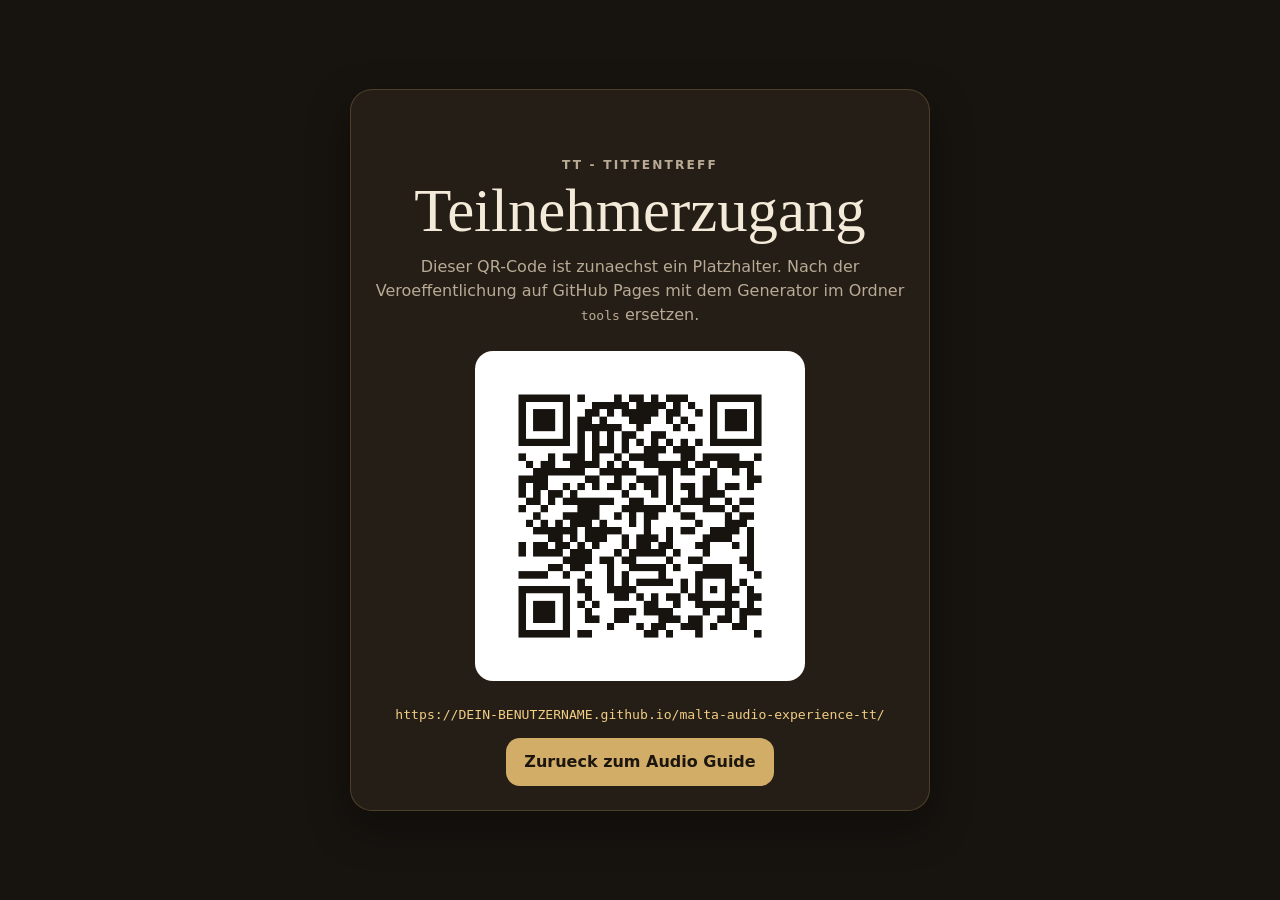
==== qr.html @ 0d052f30 "Add files via upload" ====
<!doctype html>
<html lang="de">
<head>
  <meta charset="utf-8">
  <meta name="viewport" content="width=device-width, initial-scale=1">
  <meta name="theme-color" content="#17130f">
  <link rel="stylesheet" href="styles.css">
  <title>QR-Code | TT Malta Audio Experience</title>
</head>
<body>
  <main class="qr-page">
    <section class="qr-panel">
      <p class="eyebrow">TT - TITTENTREFF</p>
      <h1>Teilnehmerzugang</h1>
      <p>Dieser QR-Code ist zunaechst ein Platzhalter. Nach der Veroeffentlichung auf GitHub Pages mit dem Generator im Ordner <code>tools</code> ersetzen.</p>
      <img class="qr-image" src="assets/qr-placeholder.png" alt="Platzhalter QR-Code">
      <p class="qr-url">https://DEIN-BENUTZERNAME.github.io/malta-audio-experience-tt/</p>
      <a class="button button--primary" href="index.html">Zurueck zum Audio Guide</a>
    </section>
  </main>
</body>
</html>
---- styles.css ----
:root {
  --bg: #17130f;
  --bg-soft: #211a14;
  --panel: rgba(39, 31, 24, 0.94);
  --text: #f4ead9;
  --muted: #b9aa95;
  --accent: #d2ad68;
  --accent-strong: #f0cc84;
  --line: rgba(210, 173, 104, 0.24);
  --success: #9fbc8f;
  --shadow: 0 16px 42px rgba(0, 0, 0, 0.34);
  --radius: 22px;
}

* { box-sizing: border-box; }
html { scroll-behavior: smooth; }
body {
  margin: 0;
  min-width: 320px;
  background: var(--bg);
  color: var(--text);
  font-family: Inter, ui-sans-serif, system-ui, -apple-system, BlinkMacSystemFont, "Segoe UI", sans-serif;
  line-height: 1.5;
}
button, a { -webkit-tap-highlight-color: transparent; }
button { font: inherit; }
.ambient {
  position: fixed;
  inset: 0;
  pointer-events: none;
  background:
    radial-gradient(circle at 85% 10%, rgba(210, 173, 104, 0.10), transparent 32%),
    radial-gradient(circle at 10% 55%, rgba(255, 255, 255, 0.035), transparent 30%);
  z-index: -1;
}
.hero, .content, .footer { width: min(100% - 32px, 820px); margin-inline: auto; }
.hero { padding: 28px 0 34px; }
.hero__topline { display: flex; align-items: center; justify-content: space-between; gap: 16px; }
.group-badge, .status-badge, .meta-chip {
  display: inline-flex;
  align-items: center;
  width: fit-content;
  border: 1px solid var(--line);
  border-radius: 999px;
  background: rgba(210, 173, 104, 0.08);
  color: var(--accent-strong);
}
.group-badge { padding: 8px 12px; font-size: 0.82rem; font-weight: 750; letter-spacing: 0.05em; }
.icon-button {
  width: 44px;
  height: 44px;
  border: 1px solid var(--line);
  border-radius: 50%;
  color: var(--text);
  background: rgba(255, 255, 255, 0.035);
  cursor: pointer;
}
.eyebrow { margin: 42px 0 8px; color: var(--accent); letter-spacing: 0.18em; font-size: 0.76rem; font-weight: 800; }
h1 { margin: 0; max-width: 720px; font-family: Georgia, "Times New Roman", serif; font-size: clamp(2.55rem, 10vw, 5.25rem); line-height: 0.94; font-weight: 500; }
.hero__text { max-width: 700px; margin: 22px 0 0; color: var(--muted); font-size: clamp(1rem, 3.8vw, 1.18rem); }
.progress-card {
  display: grid;
  grid-template-columns: 1fr auto;
  gap: 12px 18px;
  margin-top: 28px;
  padding: 18px;
  border: 1px solid var(--line);
  border-radius: var(--radius);
  background: var(--panel);
  box-shadow: var(--shadow);
}
.progress-card__label { display: block; color: var(--muted); font-size: 0.78rem; text-transform: uppercase; letter-spacing: 0.09em; }
.progress-card__percent { align-self: center; color: var(--accent-strong); font-weight: 800; }
.progress-track { grid-column: 1 / -1; height: 9px; overflow: hidden; border-radius: 999px; background: rgba(255,255,255,0.08); }
.progress-fill { width: 0; height: 100%; border-radius: inherit; background: linear-gradient(90deg, var(--accent), var(--accent-strong)); transition: width 220ms ease; }
.hero__actions { display: flex; flex-wrap: wrap; gap: 12px; margin-top: 18px; }
.button {
  display: inline-flex;
  justify-content: center;
  align-items: center;
  min-height: 48px;
  padding: 12px 18px;
  border-radius: 14px;
  text-decoration: none;
  font-weight: 750;
}
.button--primary { background: var(--accent); color: #1c160f; }
.button--ghost { border: 1px solid var(--line); color: var(--text); background: rgba(255,255,255,0.025); }
.content { padding-bottom: 48px; }
.notice {
  display: flex;
  gap: 14px;
  align-items: flex-start;
  padding: 17px 18px;
  border-left: 3px solid var(--accent);
  border-radius: 4px 18px 18px 4px;
  background: rgba(210, 173, 104, 0.08);
}
.notice p { margin: 0; color: var(--muted); }
.notice__stamp { flex: 0 0 auto; margin-top: 2px; color: var(--accent-strong); font-size: 0.68rem; font-weight: 900; letter-spacing: 0.12em; }
.toolbar { display: flex; justify-content: space-between; align-items: flex-end; gap: 18px; margin: 36px 0 18px; }
.toolbar__title { margin: 0; font-family: Georgia, "Times New Roman", serif; font-size: 1.45rem; }
.toolbar__subtitle { margin: 4px 0 0; color: var(--muted); font-size: 0.9rem; }
.text-button { border: 0; padding: 0; color: var(--accent-strong); background: transparent; cursor: pointer; text-decoration: underline; text-underline-offset: 3px; }
.stations { display: grid; gap: 26px; }
.station {
  position: relative;
  overflow: hidden;
  border: 1px solid var(--line);
  border-radius: var(--radius);
  background: rgba(29, 23, 18, 0.76);
}
.station__header { display: flex; align-items: flex-start; justify-content: space-between; gap: 18px; padding: 20px; border-bottom: 1px solid var(--line); }
.station__kicker { margin: 0 0 5px; color: var(--accent); font-size: 0.72rem; font-weight: 850; letter-spacing: 0.13em; }
.station__title { margin: 0; font-family: Georgia, "Times New Roman", serif; font-size: 1.38rem; font-weight: 500; }
.station__description { margin: 5px 0 0; color: var(--muted); font-size: 0.91rem; }
.station__play {
  flex: 0 0 auto;
  min-height: 42px;
  padding: 9px 12px;
  border: 1px solid var(--line);
  border-radius: 12px;
  color: var(--text);
  background: rgba(255,255,255,0.03);
  cursor: pointer;
}
.track-list { display: grid; }
.track-card { padding: 20px; border-bottom: 1px solid var(--line); }
.track-card:last-child { border-bottom: 0; }
.track-card.is-playing { background: rgba(210, 173, 104, 0.065); }
.track-card.is-complete .track-card__number { color: var(--success); border-color: rgba(159, 188, 143, 0.45); }
.track-card__top { display: grid; grid-template-columns: auto 1fr auto; gap: 14px; align-items: start; }
.track-card__number {
  display: grid;
  place-items: center;
  width: 44px;
  height: 44px;
  border: 1px solid var(--line);
  border-radius: 13px;
  color: var(--accent-strong);
  font-family: Georgia, "Times New Roman", serif;
  font-size: 1.05rem;
}
.track-card__label { margin: 1px 0 3px; color: var(--accent); font-size: 0.7rem; font-weight: 850; letter-spacing: 0.11em; }
.track-card__title { margin: 0; font-size: 1.08rem; font-weight: 750; }
.track-card__subtitle { margin: 4px 0 0; color: var(--muted); font-size: 0.9rem; }
.track-card__duration { color: var(--muted); font-variant-numeric: tabular-nums; font-size: 0.82rem; }
.track-card__description { margin: 16px 0 0; color: var(--muted); }
.meta-row { display: flex; flex-wrap: wrap; gap: 7px; margin-top: 14px; }
.meta-chip { padding: 5px 8px; font-size: 0.7rem; color: var(--muted); }
.player-row { display: grid; grid-template-columns: auto 1fr auto; gap: 12px; align-items: center; margin-top: 18px; }
.play-button {
  width: 48px;
  height: 48px;
  border: 0;
  border-radius: 50%;
  color: #1c160f;
  background: var(--accent);
  cursor: pointer;
  font-weight: 900;
}
.track-progress { width: 100%; accent-color: var(--accent); cursor: pointer; }
.time-display { min-width: 42px; text-align: right; color: var(--muted); font-size: 0.78rem; font-variant-numeric: tabular-nums; }
.complete-row { min-height: 24px; margin-top: 10px; }
.status-badge { padding: 4px 8px; color: var(--success); border-color: rgba(159, 188, 143, 0.35); font-size: 0.68rem; font-weight: 850; letter-spacing: 0.08em; }
.loading, .error-box { padding: 26px; border: 1px solid var(--line); border-radius: var(--radius); color: var(--muted); text-align: center; }
.footer { padding: 26px 0 44px; border-top: 1px solid var(--line); color: var(--muted); }
.footer p { margin: 0; }
.footer__small { margin-top: 6px !important; font-size: 0.82rem; }
.toast {
  position: fixed;
  left: 50%;
  bottom: max(22px, env(safe-area-inset-bottom));
  z-index: 20;
  transform: translate(-50%, 18px);
  width: min(calc(100% - 32px), 520px);
  padding: 12px 15px;
  border: 1px solid var(--line);
  border-radius: 13px;
  background: #2b221a;
  color: var(--text);
  box-shadow: var(--shadow);
  opacity: 0;
  pointer-events: none;
  transition: opacity 160ms ease, transform 160ms ease;
}
.toast.is-visible { opacity: 1; transform: translate(-50%, 0); }
.qr-page { min-height: 100vh; display: grid; place-items: center; padding: 28px 16px; }
.qr-panel { width: min(100%, 580px); padding: 24px; border: 1px solid var(--line); border-radius: var(--radius); background: var(--panel); text-align: center; box-shadow: var(--shadow); }
.qr-panel h1 { font-size: clamp(2rem, 10vw, 3.8rem); }
.qr-panel p { color: var(--muted); }
.qr-image { display: block; width: min(100%, 330px); margin: 24px auto; padding: 14px; border-radius: 18px; background: #fff; }
.qr-url { overflow-wrap: anywhere; color: var(--accent-strong) !important; font-family: ui-monospace, SFMono-Regular, Menlo, monospace; font-size: 0.82rem; }

@media (max-width: 600px) {
  .hero, .content, .footer { width: min(100% - 24px, 820px); }
  .hero { padding-top: 18px; }
  .eyebrow { margin-top: 32px; }
  .toolbar { align-items: flex-start; flex-direction: column; }
  .station__header { flex-direction: column; }
  .station__play { width: 100%; }
  .track-card__top { grid-template-columns: auto 1fr; }
  .track-card__duration { grid-column: 2; }
  .player-row { grid-template-columns: auto 1fr; }
  .time-display { grid-column: 2; }
}

@media (prefers-reduced-motion: reduce) {
  * { scroll-behavior: auto !important; transition: none !important; }
}
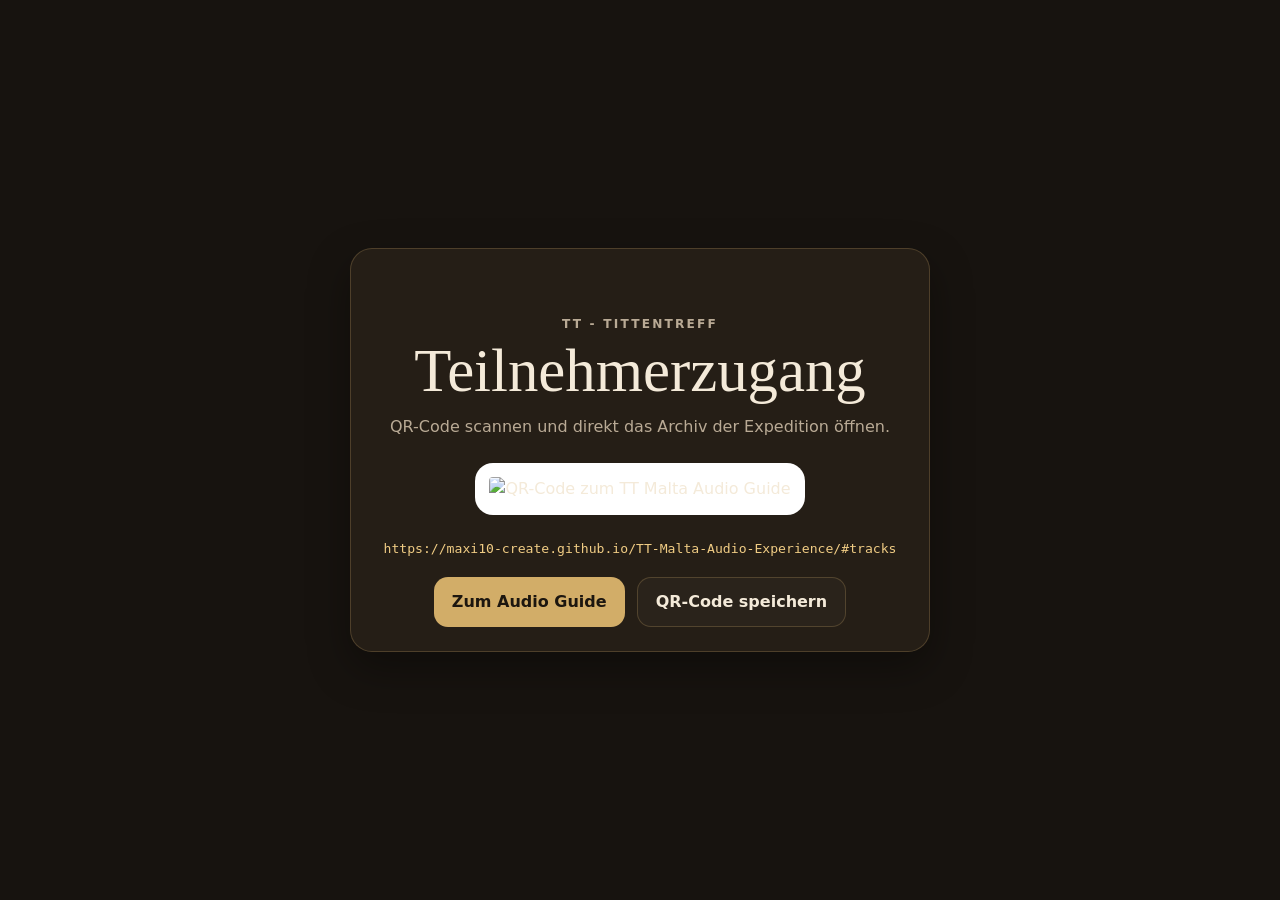
==== commit e197b092: "Update QR code and related content in qr.html" ====
--- a/qr.html
+++ b/qr.html
@@ -12,10 +12,13 @@
     <section class="qr-panel">
       <p class="eyebrow">TT - TITTENTREFF</p>
       <h1>Teilnehmerzugang</h1>
-      <p>Dieser QR-Code ist zunaechst ein Platzhalter. Nach der Veroeffentlichung auf GitHub Pages mit dem Generator im Ordner <code>tools</code> ersetzen.</p>
-      <img class="qr-image" src="assets/qr-placeholder.png" alt="Platzhalter QR-Code">
-      <p class="qr-url">https://DEIN-BENUTZERNAME.github.io/malta-audio-experience-tt/</p>
-      <a class="button button--primary" href="index.html">Zurueck zum Audio Guide</a>
+      <p>QR-Code scannen und direkt das Archiv der Expedition öffnen.</p>
+      <img class="qr-image" src="assets/qr-tt-audio-guide.png" alt="QR-Code zum TT Malta Audio Guide">
+      <p class="qr-url">https://maxi10-create.github.io/TT-Malta-Audio-Experience/#tracks</p>
+      <div class="hero__actions" style="justify-content:center">
+        <a class="button button--primary" href="index.html#tracks">Zum Audio Guide</a>
+        <a class="button button--ghost" href="assets/qr-tt-audio-guide.png" download="TT-Audio-Guide-QRCode.png">QR-Code speichern</a>
+      </div>
     </section>
   </main>
 </body>
--- a/styles.css
+++ b/styles.css
@@ -208,3 +208,70 @@
 @media (prefers-reduced-motion: reduce) {
   * { scroll-behavior: auto !important; transition: none !important; }
 }
+
+/* Route poster */
+.route-card {
+  margin: 28px 0 36px;
+  overflow: hidden;
+  border: 1px solid var(--line);
+  border-radius: var(--radius);
+  background: var(--panel);
+  box-shadow: var(--shadow);
+}
+.route-card__header {
+  display: flex;
+  align-items: flex-start;
+  justify-content: space-between;
+  gap: 18px;
+  padding: 20px;
+}
+.route-card__title {
+  margin: 0;
+  font-family: Georgia, "Times New Roman", serif;
+  font-size: clamp(1.55rem, 5vw, 2.25rem);
+  font-weight: 500;
+}
+.route-card__text {
+  max-width: 610px;
+  margin: 7px 0 0;
+  color: var(--muted);
+}
+.route-card__stamp {
+  flex: 0 0 auto;
+  padding: 7px 10px;
+  border: 1px solid var(--line);
+  border-radius: 999px;
+  color: var(--accent-strong);
+  background: rgba(210, 173, 104, 0.08);
+  font-size: 0.68rem;
+  font-weight: 850;
+  letter-spacing: 0.08em;
+}
+.route-card__image-link { display: block; border-block: 1px solid var(--line); background: #d8c29d; }
+.route-card__image { display: block; width: 100%; height: auto; }
+.route-card__actions { display: flex; flex-wrap: wrap; gap: 12px; padding: 18px 20px 20px; }
+
+/* Unreleased tracks */
+.track-card.is-placeholder { background: rgba(255, 255, 255, 0.018); }
+.track-card.is-placeholder .track-card__number { color: var(--muted); border-style: dashed; }
+.track-card.is-placeholder .track-card__title,
+.track-card.is-placeholder .track-card__description { color: var(--muted); }
+.placeholder-row { margin-top: 18px; }
+.placeholder-badge {
+  display: inline-flex;
+  padding: 7px 10px;
+  border: 1px dashed var(--line);
+  border-radius: 999px;
+  color: var(--accent);
+  background: rgba(210, 173, 104, 0.045);
+  font-size: 0.7rem;
+  font-weight: 850;
+  letter-spacing: 0.09em;
+}
+.station__play:disabled { opacity: 0.55; cursor: default; }
+
+@media (max-width: 600px) {
+  .route-card__header { flex-direction: column; }
+  .route-card__stamp { align-self: flex-start; }
+  .route-card__actions .button { width: 100%; }
+}
